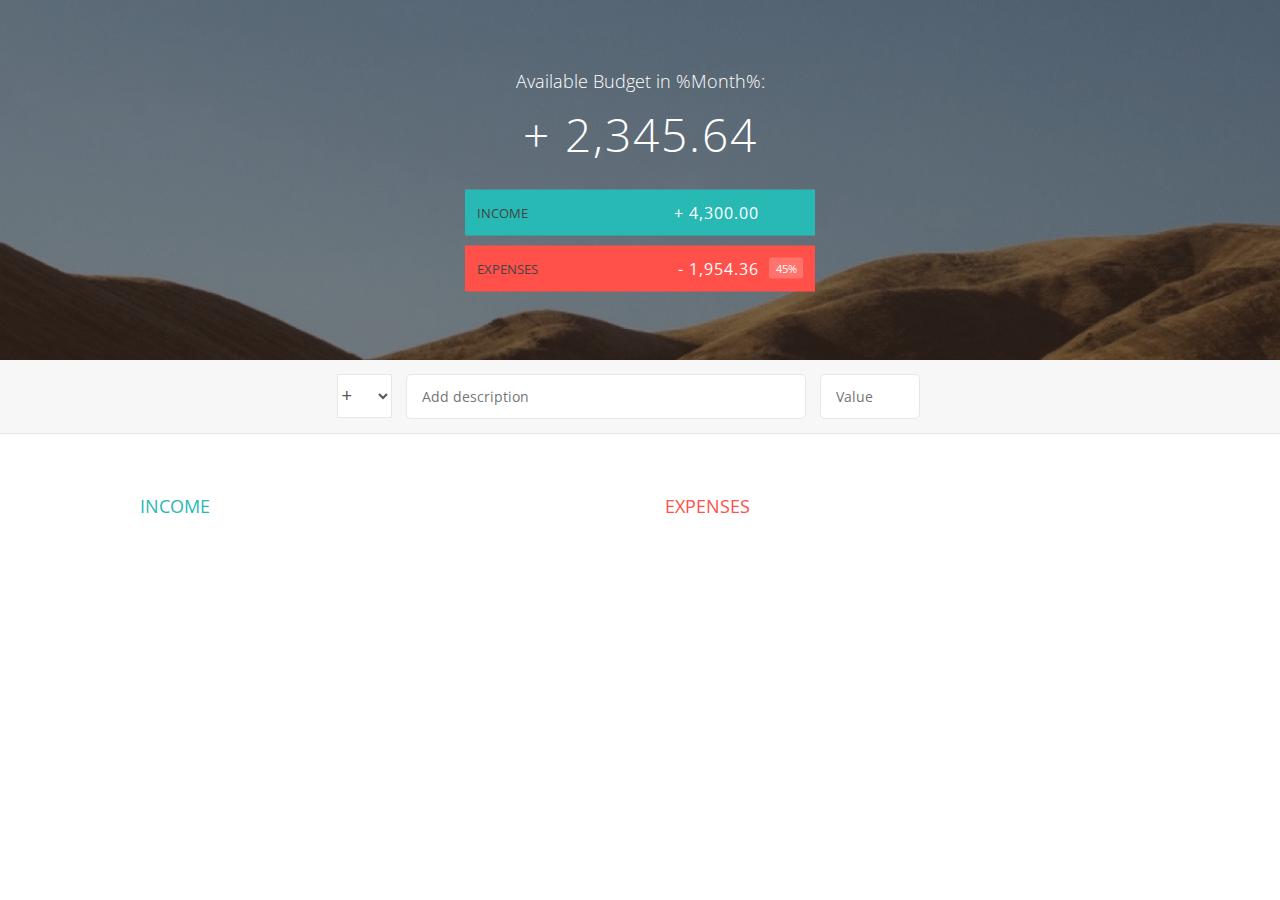
==== Lab4/Budgety/index.html @ 469ae923 "Added Lab 4" ====
<!DOCTYPE html>
<html lang="en">

<head>
    <meta charset="UTF-8">
    <link href="https://fonts.googleapis.com/css?family=Open+Sans:100,300,400,600" rel="stylesheet" type="text/css">
    <link href="http://code.ionicframework.com/ionicons/2.0.1/css/ionicons.min.css" rel="stylesheet" type="text/css">
    <link type="text/css" rel="stylesheet" href="style.css">
    <title>Budgety</title>
</head>

<body>

    <div class="top">
        <div class="budget">
            <div class="budget__title">
                Available Budget in <span class="budget__title--month">%Month%</span>:
            </div>

            <div class="budget__value">+ 2,345.64</div>

            <div class="budget__income clearfix">
                <div class="budget__income--text">Income</div>
                <div class="right">
                    <div class="budget__income--value">+ 4,300.00</div>
                    <div class="budget__income--percentage">&nbsp;</div>
                </div>
            </div>

            <div class="budget__expenses clearfix">
                <div class="budget__expenses--text">Expenses</div>
                <div class="right clearfix">
                    <div class="budget__expenses--value">- 1,954.36</div>
                    <div class="budget__expenses--percentage">45%</div>
                </div>
            </div>
        </div>
    </div>



    <div class="bottom">
        <div class="add">
            <div class="add__container">
                <select class="add__type">
                    <option value="inc" selected>+</option>
                    <option value="exp">-</option>
                </select>
                <input type="text" class="add__description" placeholder="Add description">
                <input type="number" class="add__value" placeholder="Value">
                <button class="add__btn"><i class="ion-ios-checkmark-outline"></i></button>
            </div>
        </div>

        <div class="container clearfix">
            <div class="income">
                <h2 class="icome__title">Income</h2>

                <div class="income__list">
                    <!--
                    <div class="item clearfix" id="income-0">
                        <div class="item__description">Salary</div>
                        <div class="right clearfix">
                            <div class="item__value">+ 2,100.00</div>
                            <div class="item__delete">
                                <button class="item__delete--btn">
                                    <i class="ion-ios-close-outline"></i>
                                </button>
                            </div>
                        </div>
                    </div>
                        
                        <div class="item clearfix" id="income-1">
                            <div class="item__description">Sold car</div>
                            <div class="right clearfix">
                                <div class="item__value">+ 1,500.00</div>
                                <div class="item__delete">
                                    <button class="item__delete--btn"><i class="ion-ios-close-outline"></i></button>
                                </div>
                            </div>
                        </div>
                        -->

                </div>
            </div>



            <div class="expenses">
                <h2 class="expenses__title">Expenses</h2>

                <div class="expenses__list">

                    <!--
                        <div class="item clearfix" id="expense-0">
                            <div class="item__description">Apartment rent</div>
                            <div class="right clearfix">
                                <div class="item__value">- 900.00</div>
                                <div class="item__percentage">21%</div>
                                <div class="item__delete">
                                    <button class="item__delete--btn">
                                        <i class="ion-ios-close-outline"></i>
                                    </button>
                                </div>
                            </div>
                        </div>

                        <div class="item clearfix" id="expense-1">
                            <div class="item__description">Grocery shopping</div>
                            <div class="right clearfix">
                                <div class="item__value">- 435.28</div>
                                <div class="item__percentage">10%</div>
                                <div class="item__delete">
                                    <button class="item__delete--btn"><i class="ion-ios-close-outline"></i></button>
                                </div>
                            </div>
                        </div>
                        -->

                </div>
            </div>
        </div>


    </div>

    <script src="app.js"></script>
</body>

</html>
---- Lab4/Budgety/style.css ----
/**********************************************
*** GENERAL
**********************************************/

* {
    margin: 0;
    padding: 0;
    box-sizing: border-box;
}

.clearfix::after {
    content: "";
    display: table;
    clear: both;
}

body {
    color: #555;
    font-family: Open Sans;
    font-size: 16px;
    position: relative;
    height: 100vh;
    font-weight: 400;
}

.right { float: right; }
.red { color: #FF5049 !important; }
.red-focus:focus { border: 1px solid #FF5049 !important; }

/**********************************************
*** TOP PART
**********************************************/

.top {
    height: 40vh;
    background-image: linear-gradient(rgba(0, 0, 0, 0.35), rgba(0, 0, 0, 0.35)), url(back.png);
    background-size: cover;
    background-position: center;
    position: relative;
}

.budget {
    position: absolute;
    width: 350px;
    top: 50%;
    left: 50%;
    transform: translate(-50%, -50%);
    color: #fff;
}

.budget__title {
    font-size: 18px;
    text-align: center;
    margin-bottom: 10px;
    font-weight: 300;
}

.budget__value {
    font-weight: 300;
    font-size: 46px;
    text-align: center;
    margin-bottom: 25px;
    letter-spacing: 2px;
}

.budget__income,
.budget__expenses {
    padding: 12px;
    text-transform: uppercase;
}

.budget__income {
    margin-bottom: 10px;
    background-color: #28B9B5;
}

.budget__expenses {
    background-color: #FF5049;
}

.budget__income--text,
.budget__expenses--text {
    float: left;
    font-size: 13px;
    color: #444;
    margin-top: 2px;
}

.budget__income--value,
.budget__expenses--value {
    letter-spacing: 1px;
    float: left;
}

.budget__income--percentage,
.budget__expenses--percentage {
    float: left;
    width: 34px;
    font-size: 11px;
    padding: 3px 0;
    margin-left: 10px;
}

.budget__expenses--percentage {
    background-color: rgba(255, 255, 255, 0.2);
    text-align: center;
    border-radius: 3px;
}


/**********************************************
*** BOTTOM PART
**********************************************/

/***** FORM *****/
.add {
    padding: 14px;
    border-bottom: 1px solid #e7e7e7;
    background-color: #f7f7f7;
}

.add__container {
    margin: 0 auto;
    text-align: center;
}

.add__type {
    width: 55px;
    border: 1px solid #e7e7e7;
    height: 44px;
    font-size: 18px;
    color: inherit;
    background-color: #fff;
    margin-right: 10px;
    font-weight: 300;
    transition: border 0.3s;
}

.add__description,
.add__value {
    border: 1px solid #e7e7e7;
    background-color: #fff;
    color: inherit;
    font-family: inherit;
    font-size: 14px;
    padding: 12px 15px;
    margin-right: 10px;
    border-radius: 5px;
    transition: border 0.3s;
}

.add__description { width: 400px;}
.add__value { width: 100px;}

.add__btn {
    font-size: 35px;
    background: none;
    border: none;
    color: #28B9B5;
    cursor: pointer;
    display: inline-block;
    vertical-align: middle;
    line-height: 1.1;
    margin-left: 10px;
}

.add__btn:active { transform: translateY(2px); }

.add__type:focus,
.add__description:focus,
.add__value:focus {
    outline: none;
    border: 1px solid #28B9B5;
}

.add__btn:focus { outline: none; }

/***** LISTS *****/
.container {
    width: 1000px;
    margin: 60px auto;
}

.income {
    float: left;
    width: 475px;
    margin-right: 50px;
}

.expenses {
    float: left;
    width: 475px;
}

h2 {
    text-transform: uppercase;
    font-size: 18px;
    font-weight: 400;
    margin-bottom: 15px;
}

.icome__title { color: #28B9B5; }
.expenses__title { color: #FF5049; }

.item {
    padding: 13px;
    border-bottom: 1px solid #e7e7e7;
}

.item:first-child { border-top: 1px solid #e7e7e7; }
.item:nth-child(even) { background-color: #f7f7f7; }

.item__description {
    float: left;
}

.item__value {
    float: left;
    transition: transform 0.3s;
}

.item__percentage {
    float: left;
    margin-left: 20px;
    transition: transform 0.3s;
    font-size: 11px;
    background-color: #FFDAD9;
    padding: 3px;
    border-radius: 3px;
    width: 32px;
    text-align: center;
}

.income .item__value,
.income .item__delete--btn {
    color: #28B9B5;
}

.expenses .item__value,
.expenses .item__percentage,
.expenses .item__delete--btn {
    color: #FF5049;
}


.item__delete {
    float: left;
}

.item__delete--btn {
    font-size: 22px;
    background: none;
    border: none;
    cursor: pointer;
    display: inline-block;
    vertical-align: middle;
    line-height: 1;
    display: none;
}

.item__delete--btn:focus { outline: none; }
.item__delete--btn:active { transform: translateY(2px); }

.item:hover .item__delete--btn { display: block; }
.item:hover .item__value { transform: translateX(-20px); }
.item:hover .item__percentage { transform: translateX(-20px); }


.unpaid {
    background-color: #FFDAD9 !important;
    cursor: pointer;
    color: #FF5049;

}

.unpaid .item__percentage { box-shadow: 0 2px 6px 0 rgba(0, 0, 0, 0.1); }
.unpaid:hover .item__description { font-weight: 900; }
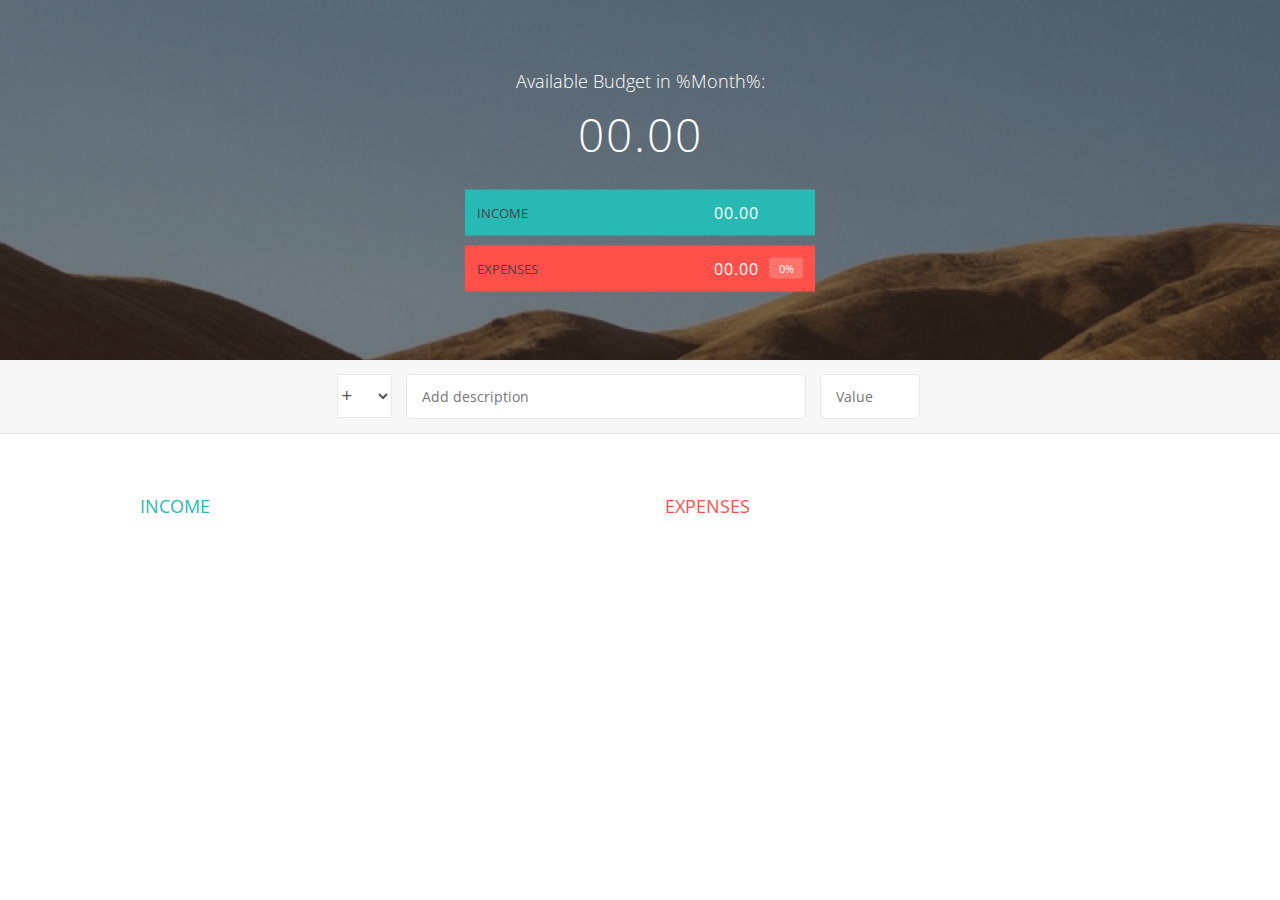
==== commit 25e8a359: "added delete functionality for lists" ====
--- a/Lab4/Budgety/index.html
+++ b/Lab4/Budgety/index.html
@@ -17,12 +17,12 @@
                 Available Budget in <span class="budget__title--month">%Month%</span>:
             </div>
 
-            <div class="budget__value">+ 2,345.64</div>
+            <div class="budget__value">00.00</div>
 
             <div class="budget__income clearfix">
                 <div class="budget__income--text">Income</div>
                 <div class="right">
-                    <div class="budget__income--value">+ 4,300.00</div>
+                    <div class="budget__income--value">00.00</div>
                     <div class="budget__income--percentage">&nbsp;</div>
                 </div>
             </div>
@@ -30,8 +30,8 @@
             <div class="budget__expenses clearfix">
                 <div class="budget__expenses--text">Expenses</div>
                 <div class="right clearfix">
-                    <div class="budget__expenses--value">- 1,954.36</div>
-                    <div class="budget__expenses--percentage">45%</div>
+                    <div class="budget__expenses--value">00.00</div>
+                    <div class="budget__expenses--percentage">0%</div>
                 </div>
             </div>
         </div>
